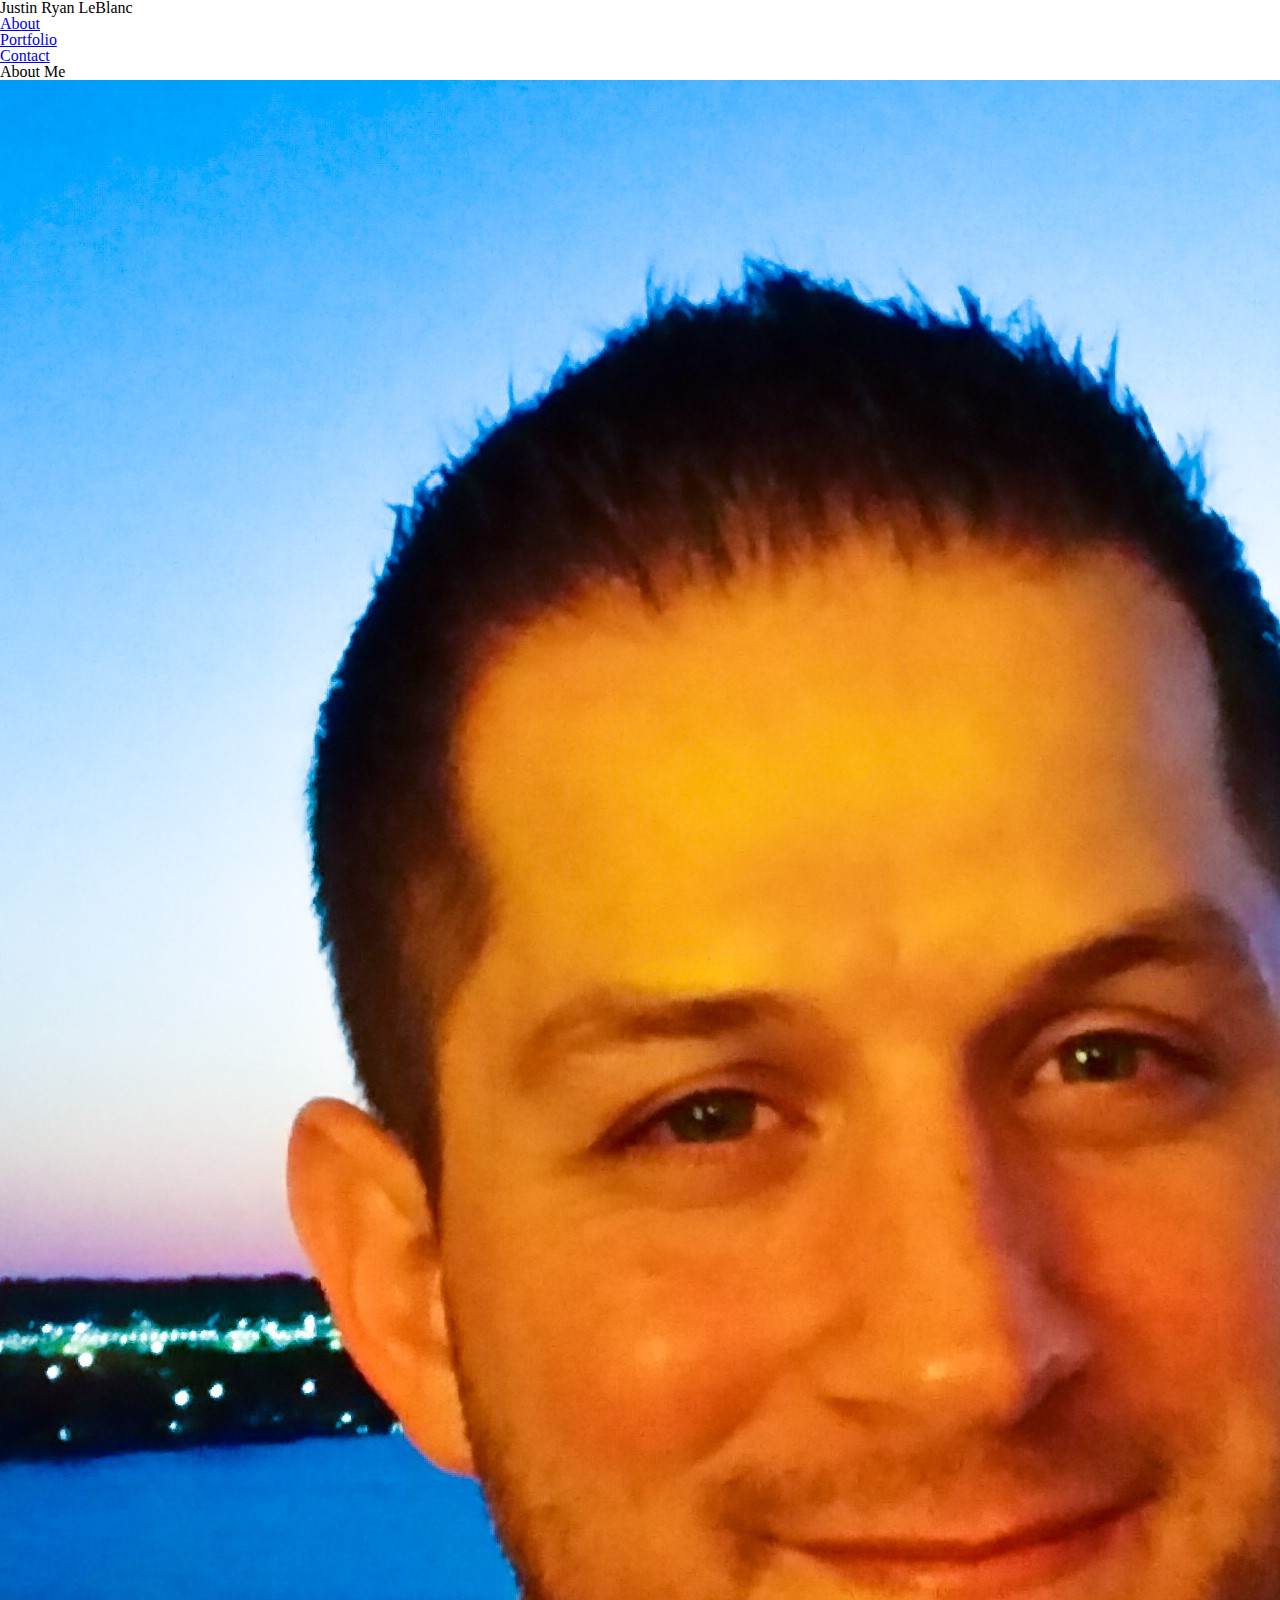
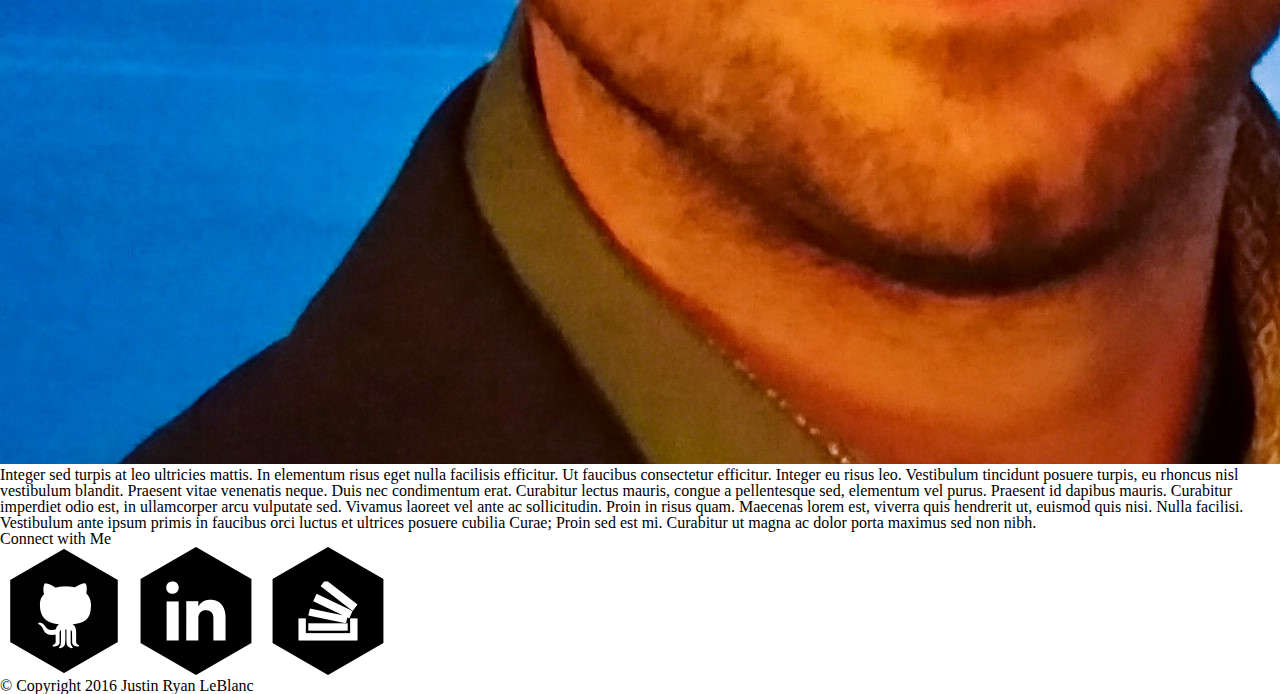
==== index.html @ 3291b98d "html files complete" ====
<!DOCTYPE html>
<html>
	<head>
		<link rel="stylesheet" type="text/css" href="assets/css/reset.css">
		<link rel="stylesheet" type="text/css" href="assets/css/style.css">
		<title>About - My Awesome Portfolio</title>
	</head>
	<body>
		<header>
			<div id="HeaderLogo">
				<h1>Justin Ryan LeBlanc</h1>
			</div>
			<nav>
				<div class="menuitem" id="nav-about">
					<a href="index.html">About</a>
				</div>
				<div class="menuitem" id="nav-portfolio">
					<a href="portfolio.html">Portfolio</a>
				</div>
				<div class="menuitem" id="nav-contact">
					<a href="contact.html">Contact</a>
				</div>
			</nav>
		</header>
		<main>
			<section>
				<div class="sec-header">
					<h2>About Me</h2>
				</div>
				<img src="assets/images/jl_headshot.jpg" alt="Justin Headshot">
				<p id="bio-text">
					Integer sed turpis at leo ultricies mattis. In elementum risus eget nulla facilisis efficitur. Ut faucibus consectetur efficitur. Integer eu risus leo. Vestibulum tincidunt posuere turpis, eu rhoncus nisl vestibulum blandit. Praesent vitae venenatis neque. Duis nec condimentum erat. Curabitur lectus mauris, congue a pellentesque sed, elementum vel purus. Praesent id dapibus mauris.

					Curabitur imperdiet odio est, in ullamcorper arcu vulputate sed. Vivamus laoreet vel ante ac sollicitudin. Proin in risus quam. Maecenas lorem est, viverra quis hendrerit ut, euismod quis nisi. Nulla facilisi. Vestibulum ante ipsum primis in faucibus orci luctus et ultrices posuere cubilia Curae; Proin sed est mi. Curabitur ut magna ac dolor porta maximus sed non nibh.
				</p>
			</section>
			<aside>
				<div class="aside-header">
					<h3>Connect with Me</h3>
				</div>
				<div class="social-icons">
					<a href="https://github.com/jusrleb1" target="_blank"><img id="img-git" src="assets/images/github_icon.png" alt="GitHub"></a>
					<a href="https://www.linkedin.com/in/justinleblanc" target="_blank"><img id="img-linkedin" src="assets/images/linkedin_icon.png" alt="LinkedIn"></a>
					<a href="http://stackoverflow.com/users/6227711/jusrleb1" target="_blank"><img id="img-stack" src="assets/images/stackoverflow_icon.png" alt="stack overflow"></a>
				</div>
			</aside>
			<footer>
				<p>&copy; Copyright 2016 Justin Ryan LeBlanc</p>
			</footer>
		</main>
	</body>
</html>
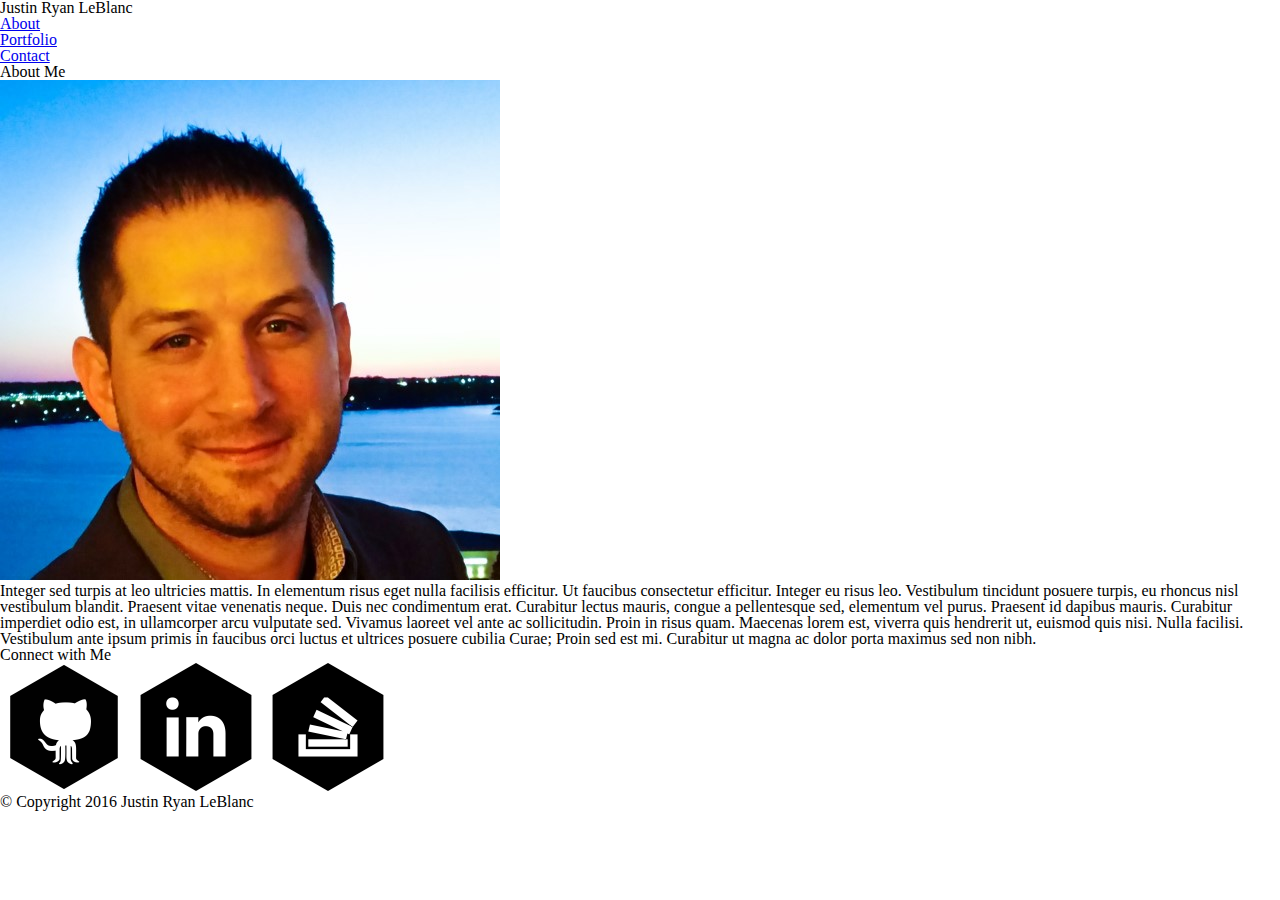
==== commit e6bcef28: "new headshot images" ====
--- a/index.html
+++ b/index.html
@@ -27,7 +27,7 @@
 				<div class="sec-header">
 					<h2>About Me</h2>
 				</div>
-				<img src="assets/images/jl_headshot.jpg" alt="Justin Headshot">
+				<img src="assets/images/jl_headshot_500x500.jpg" alt="Justin Headshot">
 				<p id="bio-text">
 					Integer sed turpis at leo ultricies mattis. In elementum risus eget nulla facilisis efficitur. Ut faucibus consectetur efficitur. Integer eu risus leo. Vestibulum tincidunt posuere turpis, eu rhoncus nisl vestibulum blandit. Praesent vitae venenatis neque. Duis nec condimentum erat. Curabitur lectus mauris, congue a pellentesque sed, elementum vel purus. Praesent id dapibus mauris.
 
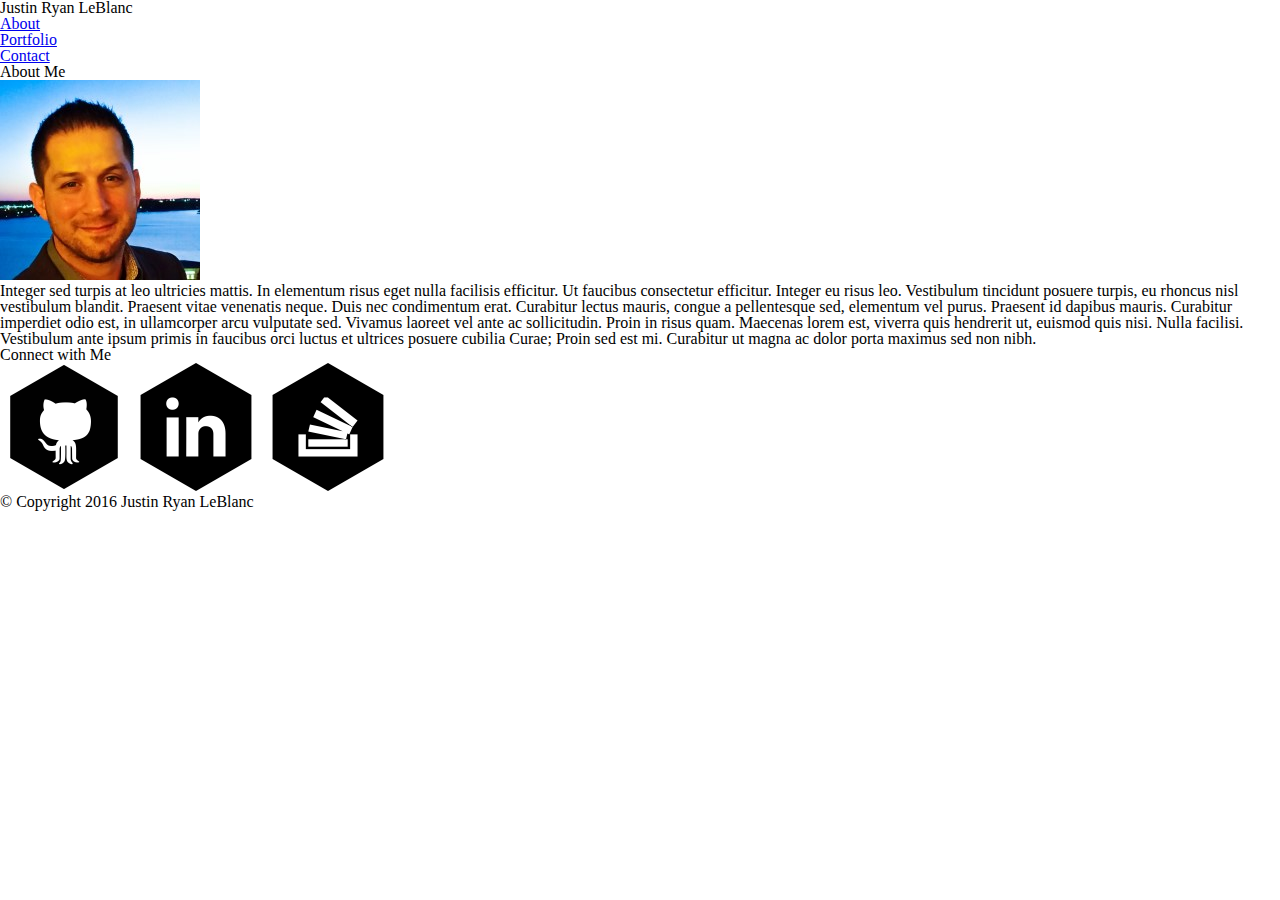
==== commit 43caea97: "changed headshot image reference" ====
--- a/index.html
+++ b/index.html
@@ -27,7 +27,7 @@
 				<div class="sec-header">
 					<h2>About Me</h2>
 				</div>
-				<img src="assets/images/jl_headshot_500x500.jpg" alt="Justin Headshot">
+				<img src="assets/images/jl_headshot_200x200.jpg" alt="Justin Headshot">
 				<p id="bio-text">
 					Integer sed turpis at leo ultricies mattis. In elementum risus eget nulla facilisis efficitur. Ut faucibus consectetur efficitur. Integer eu risus leo. Vestibulum tincidunt posuere turpis, eu rhoncus nisl vestibulum blandit. Praesent vitae venenatis neque. Duis nec condimentum erat. Curabitur lectus mauris, congue a pellentesque sed, elementum vel purus. Praesent id dapibus mauris.
 
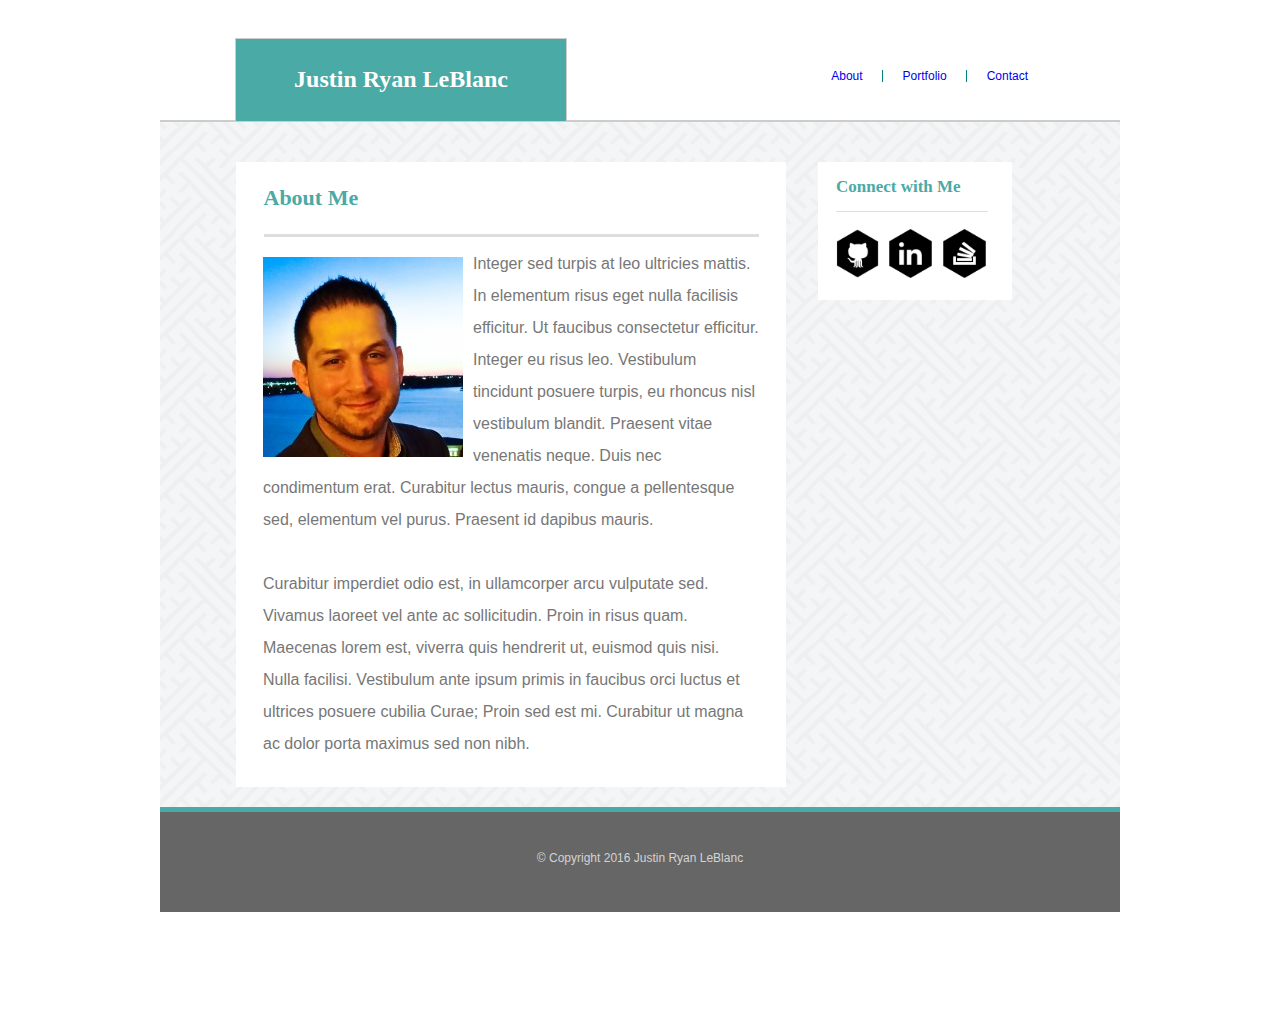
==== commit 24627a6b: "final copy" ====
--- a/index.html
+++ b/index.html
@@ -27,9 +27,9 @@
 				<div class="sec-header">
 					<h2>About Me</h2>
 				</div>
-				<img src="assets/images/jl_headshot_200x200.jpg" alt="Justin Headshot">
+				<img id="img-headshot" src="assets/images/jl_headshot_200x200.jpg" alt="Justin Headshot">
 				<p id="bio-text">
-					Integer sed turpis at leo ultricies mattis. In elementum risus eget nulla facilisis efficitur. Ut faucibus consectetur efficitur. Integer eu risus leo. Vestibulum tincidunt posuere turpis, eu rhoncus nisl vestibulum blandit. Praesent vitae venenatis neque. Duis nec condimentum erat. Curabitur lectus mauris, congue a pellentesque sed, elementum vel purus. Praesent id dapibus mauris.
+					Integer sed turpis at leo ultricies mattis. In elementum risus eget nulla facilisis efficitur. Ut faucibus consectetur efficitur. Integer eu risus leo. Vestibulum tincidunt posuere turpis, eu rhoncus nisl vestibulum blandit. Praesent vitae venenatis neque. Duis nec condimentum erat. Curabitur lectus mauris, congue a pellentesque sed, elementum vel purus. Praesent id dapibus mauris.<br><br>
 
 					Curabitur imperdiet odio est, in ullamcorper arcu vulputate sed. Vivamus laoreet vel ante ac sollicitudin. Proin in risus quam. Maecenas lorem est, viverra quis hendrerit ut, euismod quis nisi. Nulla facilisi. Vestibulum ante ipsum primis in faucibus orci luctus et ultrices posuere cubilia Curae; Proin sed est mi. Curabitur ut magna ac dolor porta maximus sed non nibh.
 				</p>
@@ -44,9 +44,11 @@
 					<a href="http://stackoverflow.com/users/6227711/jusrleb1" target="_blank"><img id="img-stack" src="assets/images/stackoverflow_icon.png" alt="stack overflow"></a>
 				</div>
 			</aside>
-			<footer>
+		</main>
+		<footer>
+			<div id="footer">
 				<p>&copy; Copyright 2016 Justin Ryan LeBlanc</p>
-			</footer>
-		</main>
+			</div>
+		</footer>
 	</body>
 </html>--- a/assets/css/style.css
+++ b/assets/css/style.css
@@ -0,0 +1,327 @@
+html {
+	min-height: 100%;
+	position: relative;
+}
+
+body {
+	/* background-image: url("../images/background.png"); */
+	width: 960px;
+	font-family: 'Arial', 'Helvetica Neue', Helvetica, sans-serif;
+	color: #777;
+	margin-left: auto;
+	margin-right: auto;
+	margin-bottom:100px;
+}
+
+header {
+	height: 120px;
+	background-color: #fff;
+	border-bottom: #ccc;
+	border-bottom-width: 2px;
+	border-style: solid;
+	display: flex;
+}
+
+#HeaderLogo {
+	width: 70%;
+	
+}
+
+h1 {
+	color: #fff;
+	background-color: #4aaaa5;
+	padding: 28px 15px;
+	font-family: 'Georgia', Times, Times New Roman, serif;
+	font-size: 24px;
+	font-weight: bold;
+	margin-left: 75px;
+	margin-top: 38px;
+	height: 26px;
+	text-align: center;
+	width: 300px;
+	border-color: #ccc;
+	border-top-width: 1px;
+	border-style: solid;
+	border-left-width: 1px;
+	border-right-width: 1px;
+}
+
+.menuitem {
+	margin: 20px 10px 20px 10px;
+}
+
+nav {
+	display: flex;
+	display: -webkit-flex;
+	-webkit-flex-direction: row;
+	flex-direction: row;
+	-webkit-align-items: flex-start;
+	align-items: flex-start;
+	-webkit-justify-content: flex-end;
+	justify-content: flex-end;
+	width: 30%;
+	top: 50px;
+	right: 82px;
+	position: relative;
+	font-size: 12px;
+}
+
+#nav-about {
+	padding-right: 19px;
+	border-style: solid;
+	border-right-width: thin;
+	color: teal;
+}
+
+#nav-portfolio {
+	padding-right: 19px;
+	border-style: solid;
+	border-right-width: thin;
+	color: teal;
+}
+
+#nav-contact {
+
+}
+
+.menuitem a {
+
+}
+
+main {
+	background-image: url("../images/background.png");
+	display: flex;
+	padding-bottom: 60px;
+}
+
+section {
+	width: 550px;
+	background-color: #fff;
+	margin-left: 76px;
+	position: relative;
+	top: 40px;
+}
+
+.sec-header {
+	width: 90%;
+	margin-left: auto;
+	margin-right: auto;
+}
+
+h2 {
+	color: #4aaaa5;
+	font-family: 'Georgia', Times, Times New Roman, serif;
+	font-size: 22px;
+	font-weight: bold;
+	margin: 0px 0px 10px 0px;
+	border-bottom: #ddd;
+	border-style: solid;
+	padding: 25px 0px;
+}
+
+#img-headshot {
+	float: left;
+	margin: 10px 10px 10px 27px;
+}
+
+.social-icons img {	
+	width: 49px;
+}
+
+img {
+
+}
+
+a {
+	text-decoration: none;
+}
+
+p {
+
+}
+
+#bio-text {
+	line-height: 2;
+	padding: 1px 27px 27px 27px;
+}
+
+aside {
+	width: 194px;
+	position: relative;
+	top: 40px;
+	background-color: #fff;
+	height: 138px;
+	margin-left: 32px;
+}
+
+.aside-header {
+
+}
+
+h3 {
+	color: #4aaaa5;
+	font-family: 'Georgia', Times, Times New Roman, serif;
+	font-size: 17px;
+	font-weight: bold;
+	margin: 0px 24px 10px 18px;
+	border-bottom: #ddd;
+	border-style: solid;
+	border-bottom-width: thin;
+	padding: 16px 0px;
+}
+
+.social-icons {
+	margin-left: 15px;
+	padding-top: 7px;
+}
+
+#img-git {
+
+}
+
+#img-linkedin {
+
+}
+
+#img-stack {
+
+}
+
+footer {
+	position: relative;
+	left: 0;
+	bottom: 0;
+	height: 100px;
+	width: 100%;
+	margin-left: auto;
+	margin-right: auto;
+	border-style: solid;
+	border-top-width: 5px;
+	border-color: #4aaaa5;
+	background-color: #666;
+}
+
+footer p {
+	color: lightgray;
+}
+
+#footer {	
+	margin-left: auto;	
+	margin-right: auto;	
+	text-align: center;	
+	margin-top: 40px;	
+	font-size: 12px;
+}
+
+#sec-content {	
+	display: flex;	
+	display: -webkit-flex;	
+	-webkit-flex-direction: column;	
+	flex-direction: column;	
+	-webkit-align-items: center;	
+	align-items: center;	
+	-webkit-justify-content: center;	
+	justify-content: center;	
+	-webkit-flex-flow: column wrap;	
+	flex-flow: column wrap;	
+	-webkit-align-content: stretch;	
+	align-content: stretch;
+}
+
+#column1 {
+	display: flex;
+	margin: 22px;
+}
+
+#column2 {
+	display: flex;
+	margin: 22px;
+}
+
+#column3 {
+	display: flex;
+	margin: 22px;
+}
+
+.box {
+
+}
+
+.box1 {
+	padding-right: 20px;
+}
+
+.box2 {
+	padding-left: 20px;
+}
+
+.box3 {
+	padding-right: 20px;
+}
+
+.box4 {
+	padding-left: 20px;
+}
+
+.box5 {
+	padding-right: 20px;
+}
+
+.box6 {
+	padding-left: 20px;
+}
+
+.port-titles {
+	z-index: 100;	
+	background-color: #4aaaa5;	
+	color: #fff;	
+	text-align: center;	
+	padding: 14px 0px;	
+	position: relative;	
+	bottom: 54px;
+}
+
+#ContactForm {
+
+padding: 10px 30px 20px 30px;
+}
+
+.form-text {
+
+padding-top: 10px;
+}
+
+input {
+
+color: lightgray;
+
+z-index: 100;
+
+position: relative;
+
+top: -10px;
+
+width: 100%;
+}
+
+textarea {
+
+width: 100%;
+}
+
+input[type=text] {}
+
+input[type=submit] {
+
+width: 90px;
+
+background-color: #4aaaa5;
+
+border: none;
+
+color: #fff;
+
+padding: 10px 30px;
+}
+
+
